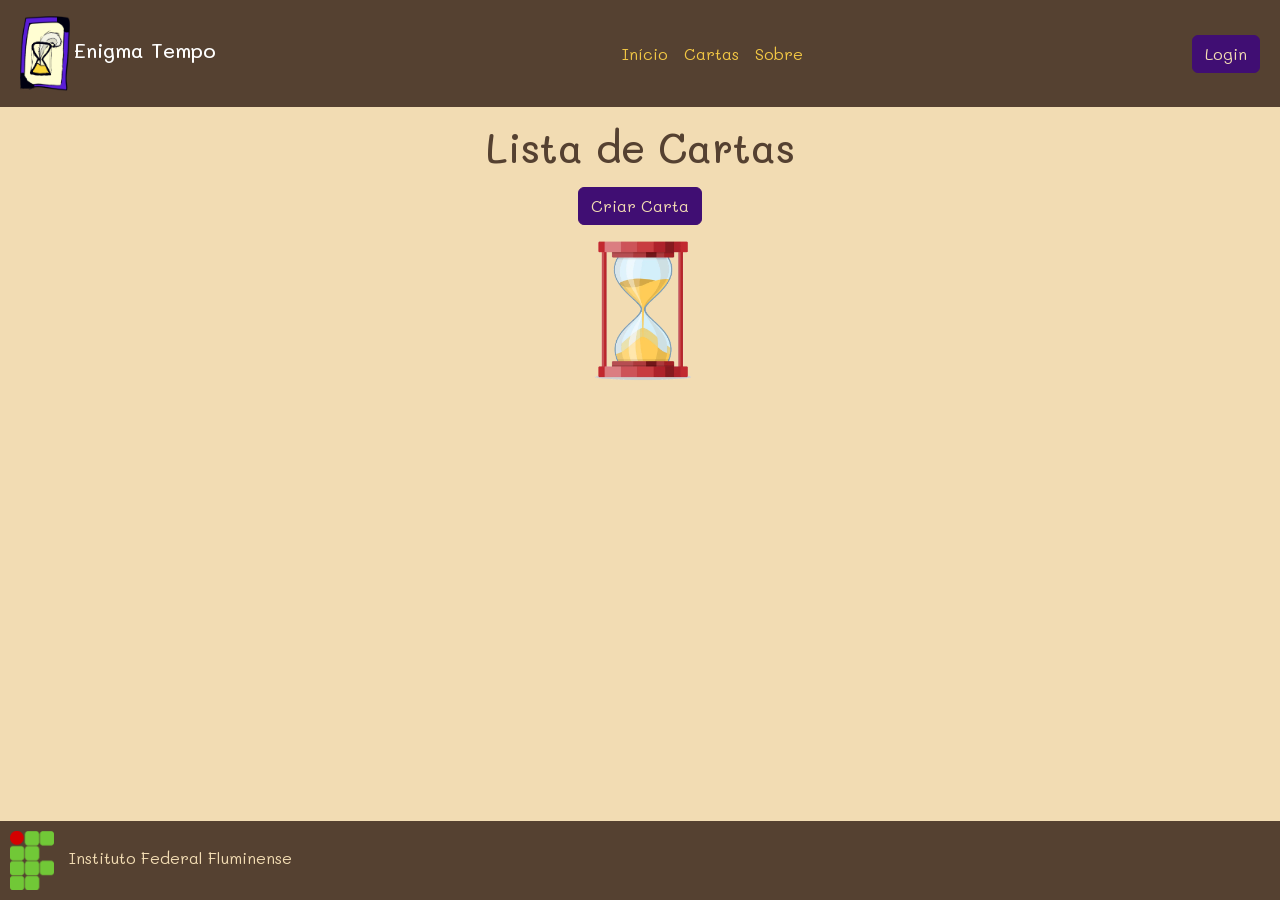
==== cartas.html @ 4f561846 "file organization and add Create Cards page" ====
<!doctype html>
<html lang="pt-br">
	<head>
		<meta charset="utf-8" />
		<meta name="viewport" content="width=device-width, initial-scale=1" />
		<title>Enigma Tempo</title>
		<link href="https://cdn.jsdelivr.net/npm/bootstrap@5.3.0-alpha1/dist/css/bootstrap.min.css" rel="stylesheet" integrity="sha384-GLhlTQ8iRABdZLl6O3oVMWSktQOp6b7In1Zl3/Jr59b6EGGoI1aFkw7cmDA6j6gD" crossorigin="anonymous" />
		<link rel="stylesheet" href="style.css" />
		<script src="https://ajax.googleapis.com/ajax/libs/jquery/3.2.1/jquery.min.js"></script>
		<script src="https://cdn.jsdelivr.net/npm/bootstrap@5.3.0-alpha1/dist/js/bootstrap.bundle.min.js" integrity="sha384-w76AqPfDkMBDXo30jS1Sgez6pr3x5MlQ1ZAGC+nuZB+EYdgRZgiwxhTBTkF7CXvN" crossorigin="anonymous"></script>
		<link rel="stylesheet" href="https://cdn.jsdelivr.net/npm/bootstrap-icons@1.10.3/font/bootstrap-icons.css">
	</head>
	<body class="bg-light d-flex flex-column h-100">
		<div id="header"></div>
		<div class="text-center">
		<h1 class="m-3">Lista de Cartas</h1>
		<a class="btn btn-dark" href="createCards.html">Criar Carta</a>
		<div class="w-100 mb-1" id="loading">
			<img src="imagens/loading.webp" alt="" srcset="">
		</div>
		</div>
		<div>
			<ul id="listCards" class="d-flex flex-row flex-wrap justify-content-center list-unstyled">
				
			</ul>
		</div>
		<div id="footer" class="mt-auto"></div>
		<script src="scripts/request.js"></script>
		<script src="scripts/script.js"></script>
		<script src="scripts/getCards.js"></script>
	</body>
</html>
---- style.css ----
@import url('https://fonts.googleapis.com/css2?family=Mali:wght@500&display=swap');

:root{
    --light: #F2DCB3;
    --dark: #554131;
    --btn-primary: #400E73;
    --btn-secondary: #84188C;
    --yellow: #F2C744;
}

html,body{
    width: 100%;
    height: 100%;
    font-family: 'Mali', 'cursive';
    color: var(--dark);
}

.boxLogin{
    border-radius: 10px;
    background-color: var(--light);
    justify-content: space-between;
    color: var(--dark);
}

.bg-login{
    background: var(--dark);
    background: linear-gradient(180deg, var(--dark) 0%, #F2C744 100%);
    background-attachment: fixed;
}

.form-floating>.form-control:focus~label,
.form-floating>.form-control:not(:placeholder-shown)~label,
.form-floating>.form-select~label {
  opacity: 1;
  transform: scale(.85) translateY(-2.3rem) translateX(.15rem);
}
.form-floating label{
    background-color: var(--light);
    top: 30%;
    left: 15px;
    width: auto;
    height: auto;
    padding: 0%;
}

.form-floating>.form-control{
    padding: 2rem;
    background-color: var(--light);
    border-color: var(--dark);
}

.btn-dark {
    --bs-btn-color: var(--light);
    --bs-btn-bg: var(--btn-primary);
    --bs-btn-border-color: var(--btn-primary);
    --bs-btn-hover-color: var(--light);
    --bs-btn-hover-bg: var(--btn-secondary);
    --bs-btn-hover-border-color: var(--btn-secondary);
    --bs-btn-focus-shadow-rgb: 66,70,73;
    --bs-btn-active-color: var(--light);
    --bs-btn-active-bg: var(--btn-secondary);
    --bs-btn-active-border-color: var(--btn-secondary);
    --bs-btn-active-shadow: inset 0 3px 5pxrgba(0, 0, 0, 0.125);
    --bs-btn-disabled-color: var(--light);
    --bs-btn-disabled-bg: var(--btn-primary);
    --bs-btn-disabled-border-color: var(--btn-primary);
}

a{
    color: var(--btn-primary);
    text-decoration: none;
}

a:hover{
    color: var(--btn-secondary);
    cursor: pointer;
}

#logo{
    width: 50px;
    height: 75px;
}

ul{
    text-decoration: none;
}

.navbar-dark{
    background-color: var(--dark);
    --bs-navbar-color: var(--yellow);
    --bs-navbar-hover-color: var(--light);
    --bs-navbar-toggler-border-color: var(--yellow);
    --bs-navbar-active-color: var(--light);
}

footer{
    background-color: var(--dark);
    color: var(--light);
}

footer img{
    width: 5%;
    padding: 10px;
}

.bg-light{
    background-color: var(--light)!important;
}

.cards {
    background-color: var(--dark);
    color: var(--light);
    border-radius: 20px;
    width: 220px;
    min-width: 200px;
    height: 350px;
    margin: 1rem;
    padding: 0.5rem;
    border: 10px solid var(--btn-secondary);
}

.cardAtrib {
    background-color: var(--light);
    color: white;
    text-shadow: 
               -1px -1px 0px black, 
               -1px 1px 0px black,                    
                1px -1px 0px black,                  
                1px 0px 0px black;
    font-size: 1.5em;
    border-radius: 100%;
    width: 35px;
    height: 35px;
    text-align: center;
    vertical-align: middle;
}
.mana{
    background-color: #3F7FD2;
    position: relative;
    top: -25px;
    left: -25px;
}

.attack{
    background-color: #FFEF3F;
    position: relative;
    bottom: -25px;
    left: -25px;
}

.health{
    background-color: #B82520;
    position: relative;
    bottom: -25px;
    right: -25px;
}

.cards img {
    display: flex;
    margin: 10px auto;
    align-self: center;
    border-radius: 20px;
    height: 150px;
    top: -40px;
    position: relative;

}

.cards .name{
    background-color: var(--light);
    color: var(--dark);
    padding: 1% 5%;
    border-radius: 20px;
    text-align: center;
    font-size: 0.9em;
    margin-bottom: 10px;
    top: -40px;
    position: relative;
}

.cards .description{
    text-align: center;
    font-size: 0.8em;
    margin-bottom: 0;
    height: 30px;
    top: -40px;
    position: relative;
}

.box{
    width: 100%;
    height: 85%;
}

.box2{
    width: 98%;
    margin: 1%;
}

.box2 ul{
    width: 78%;
    margin: auto 1%;
    padding: 1.5rem;
}

.box2 ul li label, .box2 ul li button{
    width: 150px!important;
    height: 180px!important;;
    font-size: 0.75em;
}

.box2 img{
    width: 120px;
    margin-bottom: 1rem;
    min-height: 120px;
}

#next{
    width: 100px;
    min-height: auto;
    margin: 0;
}

.box2 ul li{
    margin: 0.3rem 1rem;
}

.box3{
    width: 18%;
    margin: auto 1%;
    min-width: 120px;
}

#alert{
    margin-top: 0.5rem;
    color: red;
}

button a{
    color: inherit;
    text-decoration: none;
}

button a:hover{
    color: inherit;
}

#mostrarSenhaLogin, #mostrarSenhaCadastro, #mostrarConfirmarSenha{
    position: absolute;
    top: 22px;
    right: 20px;
    cursor: pointer;
}

#loading img{
    width: 10%;
}
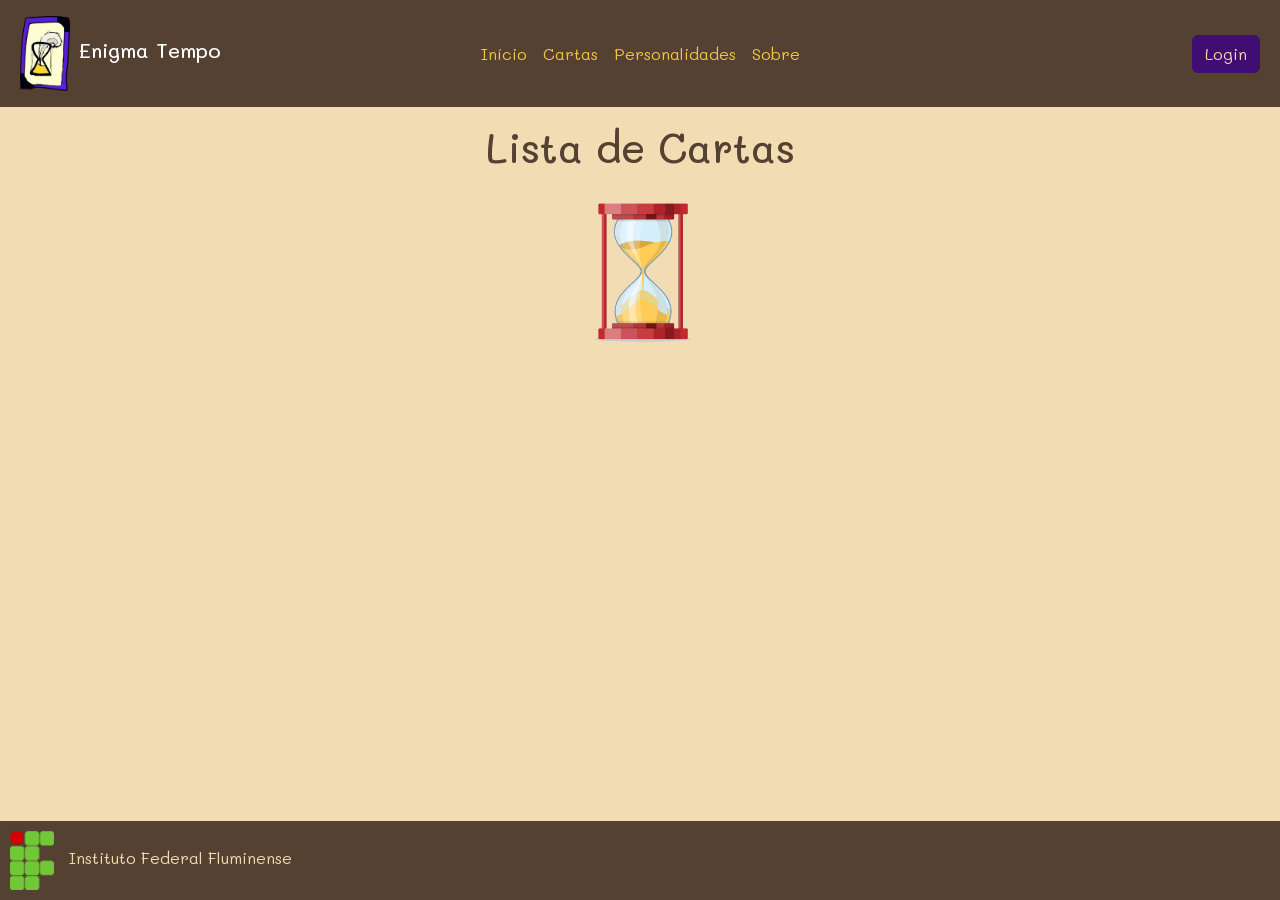
==== commit 7119ccca: "access control and delete card" ====
--- a/cartas.html
+++ b/cartas.html
@@ -14,7 +14,7 @@
 		<div id="header"></div>
 		<div class="text-center">
 		<h1 class="m-3">Lista de Cartas</h1>
-		<a class="btn btn-dark" href="createCards.html">Criar Carta</a>
+		<a class="btn btn-dark" href="createCards.html" id="criar_carta_btn">Criar Carta</a>
 		<div class="w-100 mb-1" id="loading">
 			<img src="imagens/loading.webp" alt="" srcset="">
 		</div>
@@ -25,8 +25,8 @@
 			</ul>
 		</div>
 		<div id="footer" class="mt-auto"></div>
+		<script src="scripts/script.js"></script>
 		<script src="scripts/request.js"></script>
-		<script src="scripts/script.js"></script>
 		<script src="scripts/getCards.js"></script>
 	</body>
 </html>
--- a/style.css
+++ b/style.css
@@ -13,6 +13,12 @@
     height: 100%;
     font-family: 'Mali', 'cursive';
     color: var(--dark);
+    font-size: 12pt;
+    min-width: 1000px!important;
+}
+
+header{
+    min-width: 1000px!important;
 }
 
 .boxLogin{
@@ -113,10 +119,11 @@
     border-radius: 20px;
     width: 220px;
     min-width: 200px;
-    height: 350px;
+    height: 370px;
     margin: 1rem;
     padding: 0.5rem;
-    border: 10px solid var(--btn-secondary);
+    border: 10px solid gray;
+    margin-bottom: 5%;
 }
 
 .cardAtrib {
@@ -148,6 +155,40 @@
     left: -25px;
 }
 
+.postura{
+    background-color: var(--light);
+    position: relative;
+    bottom: -25px;
+    width: 60%;
+    height: 70%;
+    border-radius: 20px;
+    font-size: 0.75em;
+    color: var(--dark);
+}
+
+.comum{
+    border-color: grey;
+}
+.raro{
+    border-color: rgb(0, 102, 255);
+}
+.epico{
+    border-color: rgb(114, 0, 180);
+}
+.lendario{
+    border-color: rgb(255, 115, 0);
+}
+
+.classesCard{
+    background-color: var(--light);
+    width: 35px;
+    height: 35px;
+    position: relative;
+    top: -45px;
+    border-radius: 30%;
+    border: 5px solid var(--light);
+}
+
 .health{
     background-color: #B82520;
     position: relative;
@@ -155,12 +196,16 @@
     right: -25px;
 }
 
-.cards img {
+.imageCard {
+    background-size: cover;
+    background-repeat: no-repeat;
+    background-position: 0% 20%;
     display: flex;
     margin: 10px auto;
     align-self: center;
     border-radius: 20px;
     height: 150px;
+    width: -webkit-fill-available;
     top: -40px;
     position: relative;
 
@@ -172,17 +217,18 @@
     padding: 1% 5%;
     border-radius: 20px;
     text-align: center;
-    font-size: 0.9em;
     margin-bottom: 10px;
     top: -40px;
-    position: relative;
+    font-size: 68%;
+    position: relative;
+    height: 25px;
 }
 
 .cards .description{
     text-align: center;
-    font-size: 0.8em;
     margin-bottom: 0;
     height: 30px;
+    font-size: 0.7em;
     top: -40px;
     position: relative;
 }
@@ -205,13 +251,13 @@
 
 .box2 ul li label, .box2 ul li button{
     width: 150px!important;
-    height: 180px!important;;
+    height: 200px!important;;
     font-size: 0.75em;
 }
 
 .box2 img{
     width: 120px;
-    margin-bottom: 1rem;
+    margin-bottom: 0.5rem;
     min-height: 120px;
 }
 
@@ -252,6 +298,100 @@
     cursor: pointer;
 }
 
-#loading img{
+#loading img, #loadingRegister img{
     width: 10%;
+}
+
+.custom-file {
+    position: relative;
+    display: inline-block;
+    width: 100%;
+    height: calc(2.25rem + 2px);
+    margin-bottom: 0;
+}
+.custom-file-input {
+    position: relative;
+    z-index: 2;
+    width: 100%;
+    height: calc(2.25rem + 2px);
+    margin: 0;
+    opacity: 0;
+}
+.custom-file-label {
+    position: absolute;
+    top: 0;
+    right: 0;
+    left: 0;
+    z-index: 1;
+    height: calc(2.25rem + 2px);
+    padding: 0.375rem 0.75rem;
+    line-height: 1.5;
+    color: var(--dark);
+    background-color: var(--light);
+    border: 1px solid var(--dark);
+    border-radius: 0.25rem;
+}
+
+.custom-file-label::after {
+    position: absolute;
+    top: 0;
+    right: 0;
+    bottom: 0;
+    z-index: 3;
+    display: block;
+    height: calc(calc(2.25rem + 2px) - 1px * 2);
+    padding: 0.375rem 0.75rem;
+    line-height: 1.5;
+    color: var(--light);
+    content: "Selecionar";
+    background-color: var(--dark);
+    border-left: 1px solid var(--dark);
+    border-radius: 0 0.25rem 0.25rem 0;
+}
+
+.custom-select {
+    display: inline-block;
+    width: 100%;
+    height: calc(2.25rem + 2px);
+    padding: 0.375rem 1.75rem 0.375rem 0.75rem;
+    line-height: 1.5;
+    color: var(--dark);
+    vertical-align: middle;
+    background: #fff url(imagens/setaselect.svg) no-repeat right 0.75rem center;
+    background-size: 8px 10px;
+    border: 1px solid #ced4da;
+    border-radius: 0.25rem;
+    -webkit-appearance: none;
+    -moz-appearance: none;
+    appearance: none;
+}
+
+.numCard{
+    background-color: var(--light);
+    width: 50px;
+    border-color: var(--dark);
+    border-radius: 0.375rem;
+}
+
+.aside{
+    display: block;
+    float: right;
+    min-width: 350px;
+    max-width: 350px;
+}
+.box-fixed{
+    position: fixed;
+    width: 350px;
+}
+
+.del_btn{
+    width: 50%;
+    margin: auto;
+    margin-top: 1%;
+}
+
+.card-li{
+    display: flex;
+    flex-direction: column;
+    margin-bottom: 2%;
 }
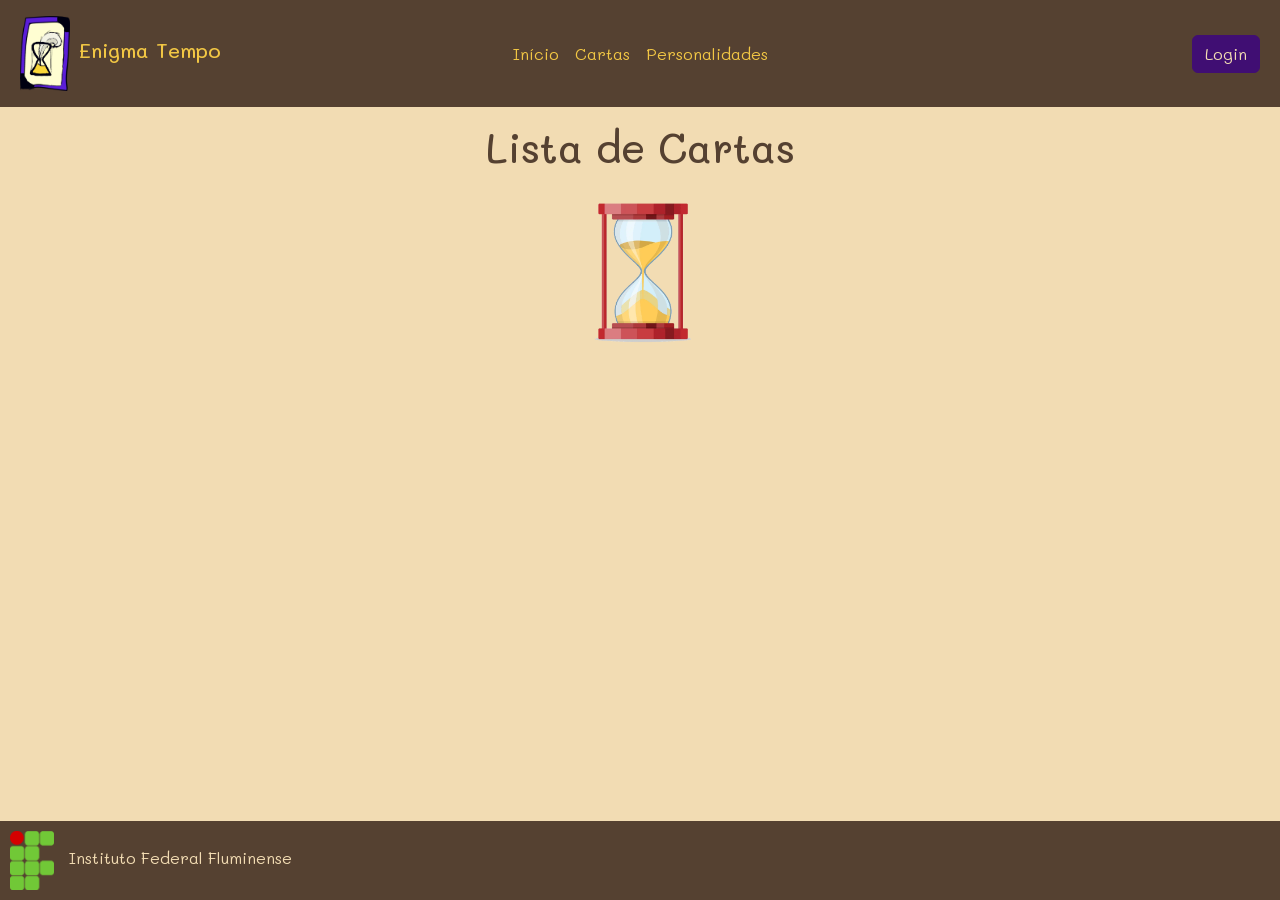
==== commit 86fd6d5d: "finish enigmas and other details" ====
--- a/cartas.html
+++ b/cartas.html
@@ -9,17 +9,63 @@
 		<script src="https://ajax.googleapis.com/ajax/libs/jquery/3.2.1/jquery.min.js"></script>
 		<script src="https://cdn.jsdelivr.net/npm/bootstrap@5.3.0-alpha1/dist/js/bootstrap.bundle.min.js" integrity="sha384-w76AqPfDkMBDXo30jS1Sgez6pr3x5MlQ1ZAGC+nuZB+EYdgRZgiwxhTBTkF7CXvN" crossorigin="anonymous"></script>
 		<link rel="stylesheet" href="https://cdn.jsdelivr.net/npm/bootstrap-icons@1.10.3/font/bootstrap-icons.css">
+		<link rel="icon" href="imagens/logo2-1.png" type="image/x-icon" />
 	</head>
 	<body class="bg-light d-flex flex-column h-100">
 		<div id="header"></div>
 		<div class="text-center">
-		<h1 class="m-3">Lista de Cartas</h1>
-		<a class="btn btn-dark" href="createCards.html" id="criar_carta_btn">Criar Carta</a>
-		<div class="w-100 mb-1" id="loading">
-			<img src="imagens/loading.webp" alt="" srcset="">
-		</div>
+			<h1 class="m-3">Lista de Cartas</h1>
+			<a class="btn btn-dark" href="createCards.html" id="criar_carta_btn">Criar Carta</a>
+			<div class="w-100 mb-1" id="loading">
+				<img src="imagens/loading.webp" alt="" srcset="">
+			</div>
 		</div>
 		<div>
+			<div id="details" class="detailsCard d-flex flex-column d-none">
+				<div class="d-flex flex-row">
+					<div class="m-2 text-center w-100 fs-3" id="nameDetail"></div>
+					<button type="button" class="btn-close ms-auto m-3" onclick="closeDetails()"></button>
+				</div>
+				<div class="d-flex flex-row">
+					<div id="cardDetails" class="d-flex flex-column px-3 h-100 me-3" style="border-right: 2px solid var(--dark); width: 35%;">
+						<div id="imageDetail" class="imageCard top-0 mb-3" style="background-image: url('imagens/pena.png');"></div>
+						<div class="d-flex flex-row align-items-center">
+							<span class="me-3">Custo de Recursos</span>
+							<div id="manaDetail" class="cardAtrib mana d-flex flex-row justify-content-center position-static top-0 start-0"></div>
+						</div>
+						<div class="d-flex flex-row align-items-center">
+							<span class="me-3">Valor de ataque</span>
+							<div id="attackDetail" class="d-flex flex-row justify-content-center cardAtrib attack position-static top-0 start-0"></div>
+						</div>
+						<div class="d-flex flex-row align-items-center">
+							<span class="me-3">Valor de Vida</span>
+							<div id="healthDetail" class="d-flex flex-row justify-content-center cardAtrib health position-static top-0 start-0"></div>
+						</div>
+						<div class="d-flex flex-row align-items-center">
+							<span class="me-3">Atuação - </span> 
+							<span id="classDetail"></span>
+							<img id="imgClasse" class="classesCard position-static top-0 start-0" src="imagens/transgressor.png">
+						</div>
+						<div  class="d-flex flex-row align-items-center">
+							<div class="me-3">Postura - </div>
+							<div id="categoryDetail"></div>
+						</div>
+						<div  class="d-flex flex-column">
+							<span class="me-3">Descrição do efeito</span>
+							<p id="descriptionDetail" class="description"></p>
+						</div>
+						
+					</div>
+					<div class="d-flex flex-column h-100" style="width: 60%;">
+						<h4>Contexto no jogo</h4>
+						<div id="context_game" class="h-50">
+						</div>
+						<h4>Contexto histórico</h4>
+						<div id="context_history" class="h-50">
+						</div>
+					</div>
+				</div>
+			</div>
 			<ul id="listCards" class="d-flex flex-row flex-wrap justify-content-center list-unstyled">
 				
 			</ul>
--- a/style.css
+++ b/style.css
@@ -41,6 +41,16 @@
   transform: scale(.85) translateY(-2.3rem) translateX(.15rem);
 }
 .form-floating label{
+    background-color: var(--light);
+    top: 30%;
+    left: 15px;
+    width: auto;
+    height: auto;
+    padding: 0%;
+}
+
+#legenda{
+    transform: scale(.62) translateY(-2.2rem) translateX(-5.9rem);
     background-color: var(--light);
     top: 30%;
     left: 15px;
@@ -97,6 +107,8 @@
     --bs-navbar-hover-color: var(--light);
     --bs-navbar-toggler-border-color: var(--yellow);
     --bs-navbar-active-color: var(--light);
+    --bs-navbar-brand-color: var(--yellow);
+    --bs-navbar-brand-hover-color: var(--light);
 }
 
 footer{
@@ -124,6 +136,28 @@
     padding: 0.5rem;
     border: 10px solid gray;
     margin-bottom: 5%;
+}
+
+.hero{
+    background-color: var(--dark);
+    color: var(--light);
+    border-radius: 20px;
+    padding: 0.5rem;
+    border: 10px solid gray;
+    margin: 1rem;
+    width: fit-content;
+}
+
+#nameCard{
+    background-color: var(--light);
+    color: var(--dark);
+    padding: 1% 5%;
+    border-radius: 20px;
+    text-align: center;
+    margin: 10px 0;
+    font-size: 68%;
+    
+    height: 25px;
 }
 
 .cardAtrib {
@@ -169,8 +203,11 @@
 .comum{
     border-color: grey;
 }
+.incomum{
+    border-color: #31c21d;
+}
 .raro{
-    border-color: rgb(0, 102, 255);
+    border-color: #6689bd;
 }
 .epico{
     border-color: rgb(114, 0, 180);
@@ -394,4 +431,68 @@
     display: flex;
     flex-direction: column;
     margin-bottom: 2%;
+}
+.textbox{
+    min-height: 6rem;
+}
+
+#divParams{
+    border: var(--bs-border-width) solid var(--dark);
+    padding: 0 1rem;
+    border-radius: 0.375rem;
+}
+
+.heroImg{
+    background-size: cover;
+    background-repeat: no-repeat;
+    background-position: 50% 50%;
+    display: flex;
+    margin: 10px auto;
+    align-self: center;
+    border-radius: 20px;
+    height: 200px;
+    width: 180px;
+    position: relative;
+}
+
+.top-0{
+    top: 0;
+}
+
+.clickable:hover{
+    cursor: pointer;
+}
+
+.detailsCard{
+    position: fixed;
+    width: 80%;
+    top: 15%;
+    left: 10%;
+    background-color: var(--light);
+    z-index: 100;
+    border: 5px solid var(--dark);
+    border-radius: 20px;
+    padding-bottom: 2%;
+}
+
+#cardDetails > *{
+    border-bottom: 1px solid var(--dark);
+    min-height: 35px;
+}
+
+#quiz, #resultado{
+    border-radius: 20px;
+    box-shadow: 5px 5px 10px var(--dark);
+}
+
+#quiz label{
+    padding: 0.5rem;
+}
+
+#divTimer{
+    border: 3px solid var(--dark);
+    border-radius: 20px;
+    position: sticky;
+    top: 48%;
+    min-width: 210px;
 }
